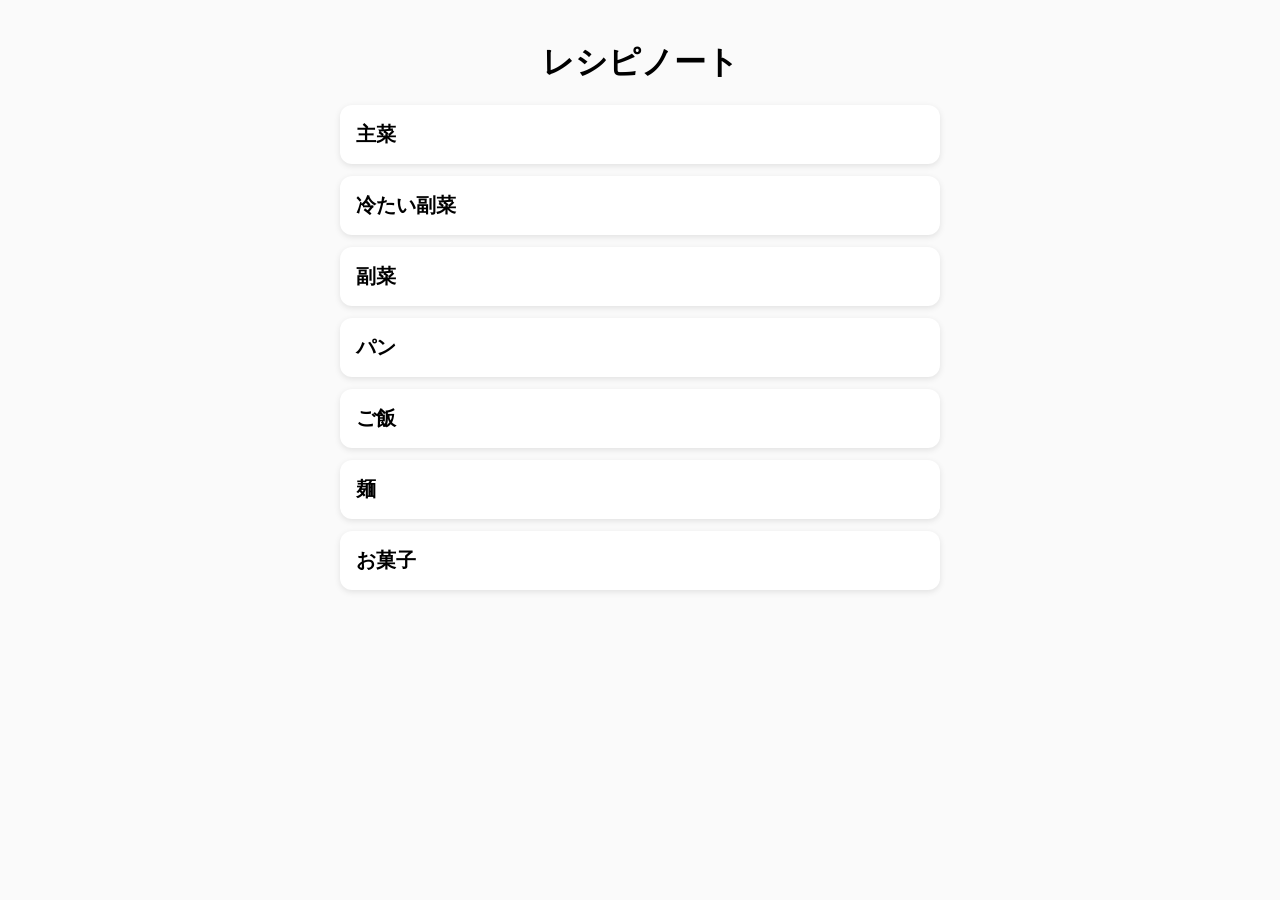
==== index.html @ 86066b1e "Init commit" ====
<!DOCTYPE html>
<html lang="ja">
<head>
    <meta charset="UTF-8">
    <title>レシピノート</title>
    <link rel="stylesheet" href="style.css">
</head>
<body>

<h1>レシピノート</h1>

<div class="card" onclick="location.href='category.html?cat=主菜'">
  <div class="card-title">主菜</div>
</div>

<div class="card" onclick="location.href='category.html?cat=副菜'">
  <div class="card-title">冷たい副菜</div>
</div>

<div class="card" onclick="location.href='category.html?cat=副菜'">
  <div class="card-title">副菜</div>
</div>

<div class="card" onclick="location.href='category.html?cat=パン'">
  <div class="card-title">パン</div>
</div>

<div class="card" onclick="location.href='category.html?cat=ご飯'">
  <div class="card-title">ご飯</div>
</div>

<div class="card" onclick="location.href='category.html?cat=麺'">
  <div class="card-title">麺</div>
</div>

<div class="card" onclick="location.href='category.html?cat=お菓子'">
  <div class="card-title">お菓子</div>
</div>

</body>
</html>
---- style.css ----
body {
    font-family: sans-serif;
    padding: 20px;
    max-width: 600px;
    margin: auto;
    background: #fafafa;
}

h1 {
    text-align: center;
    margin-bottom: 20px;
}

.card {
    background: #fff;
    border-radius: 12px;
    padding: 16px;
    margin: 12px 0;
    box-shadow: 0 2px 6px rgba(0,0,0,0.1);
    display: flex;
    gap: 12px;
}

.card img {
    width: 120px;
    height: 120px;
    object-fit: cover;
    border-radius: 8px;
}

.card-title {
    font-size: 20px;
    font-weight: bold;
}

.card-category {
    font-size: 14px;
    color: #666;
}

.search-box {
    width: 100%;
    padding: 12px;
    font-size: 16px;
    border-radius: 8px;
    border: 1px solid #ccc;
    margin-bottom: 20px;
}
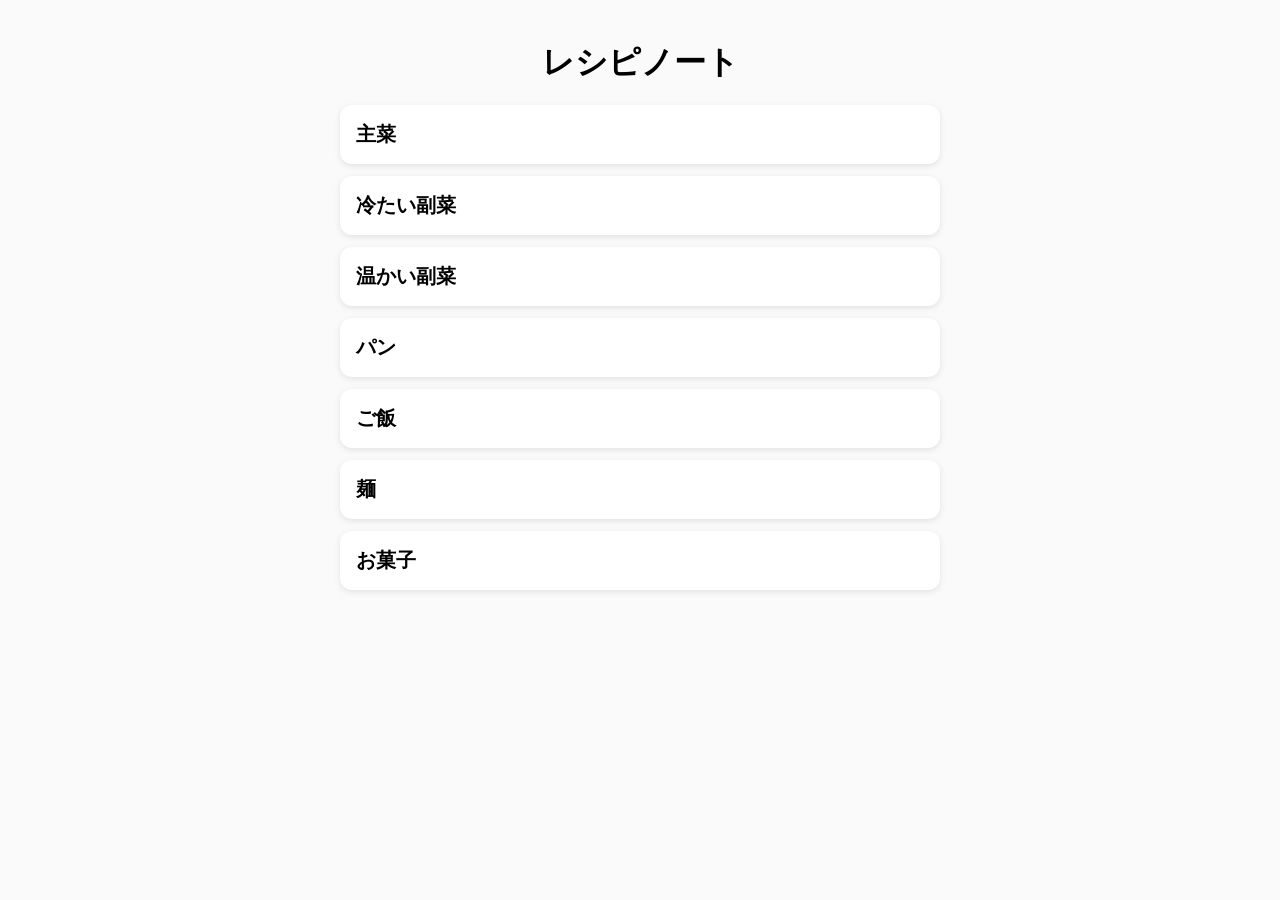
==== commit 93bc32be: "Fix recipe" ====
--- a/index.html
+++ b/index.html
@@ -13,12 +13,12 @@
   <div class="card-title">主菜</div>
 </div>
 
-<div class="card" onclick="location.href='category.html?cat=副菜'">
+<div class="card" onclick="location.href='category.html?cat=冷たい副菜'">
   <div class="card-title">冷たい副菜</div>
 </div>
 
-<div class="card" onclick="location.href='category.html?cat=副菜'">
-  <div class="card-title">副菜</div>
+<div class="card" onclick="location.href='category.html?cat=温かい副菜'">
+  <div class="card-title">温かい副菜</div>
 </div>
 
 <div class="card" onclick="location.href='category.html?cat=パン'">
